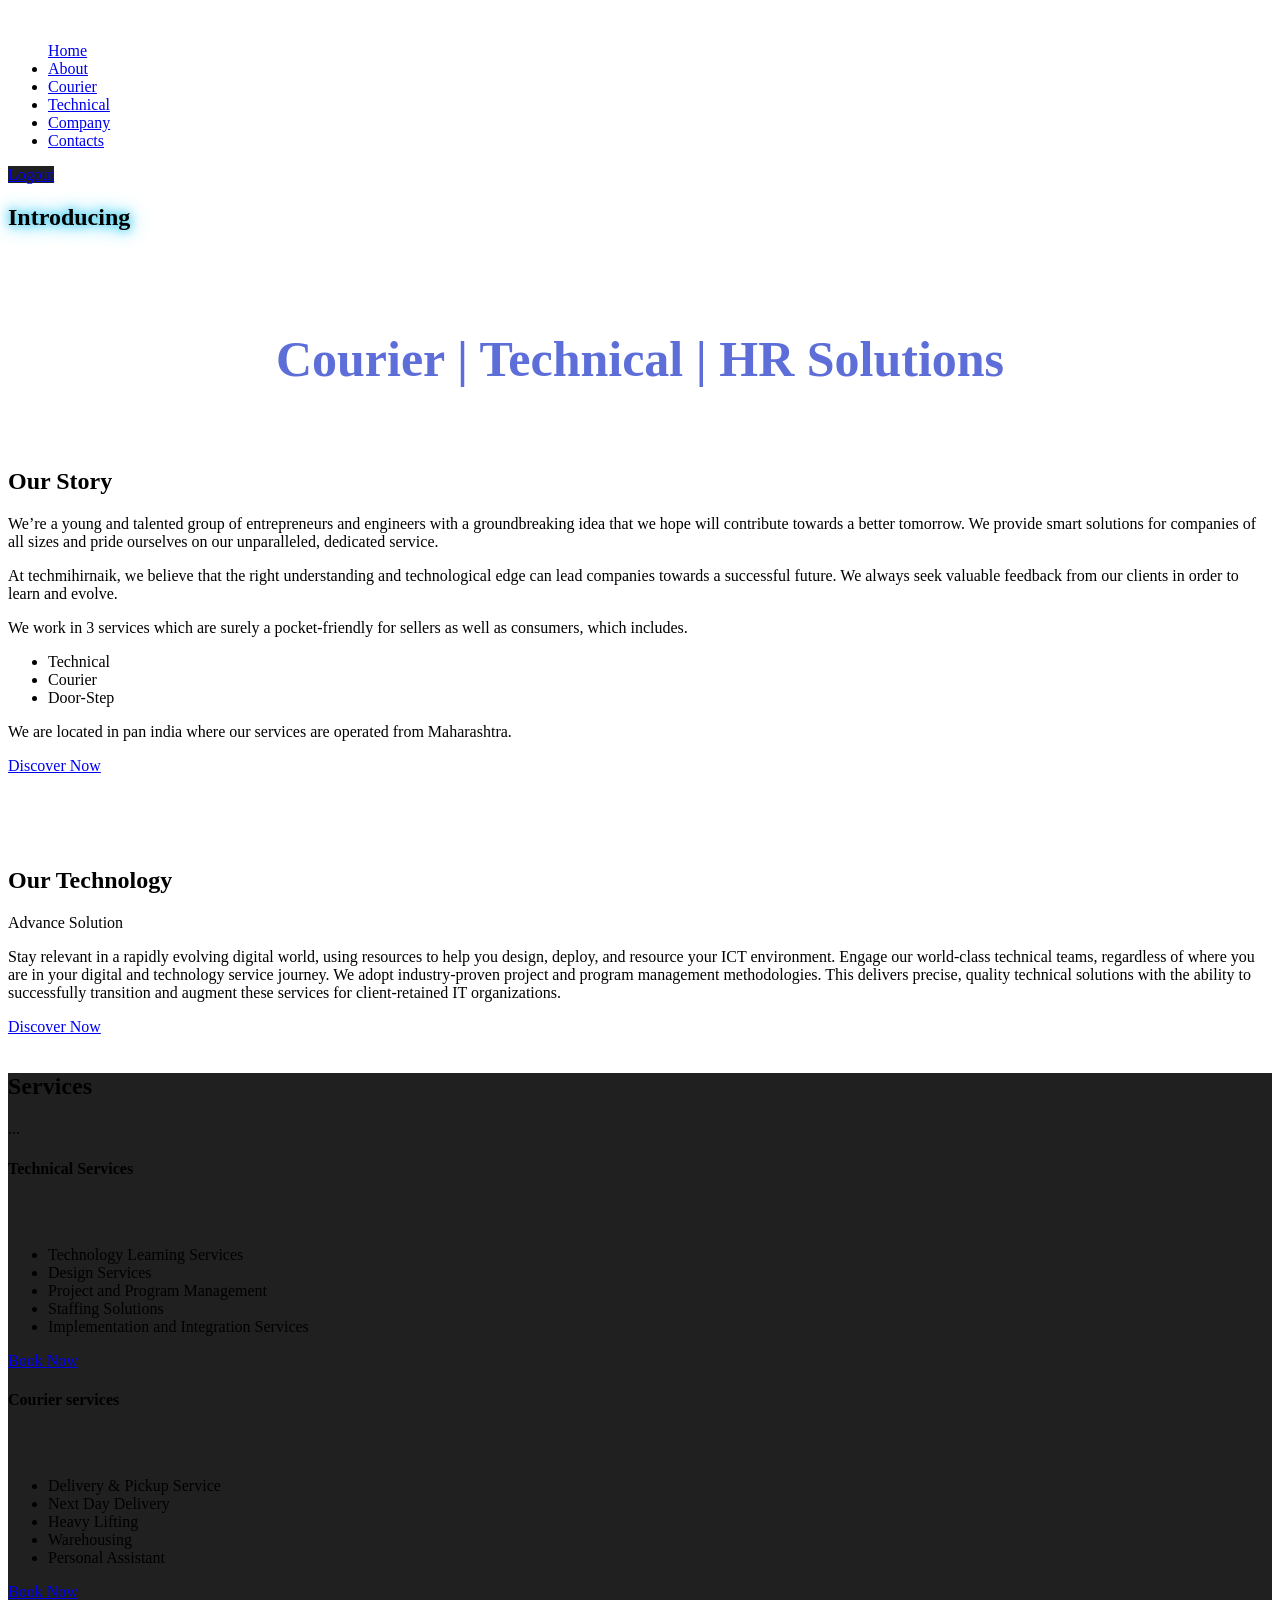
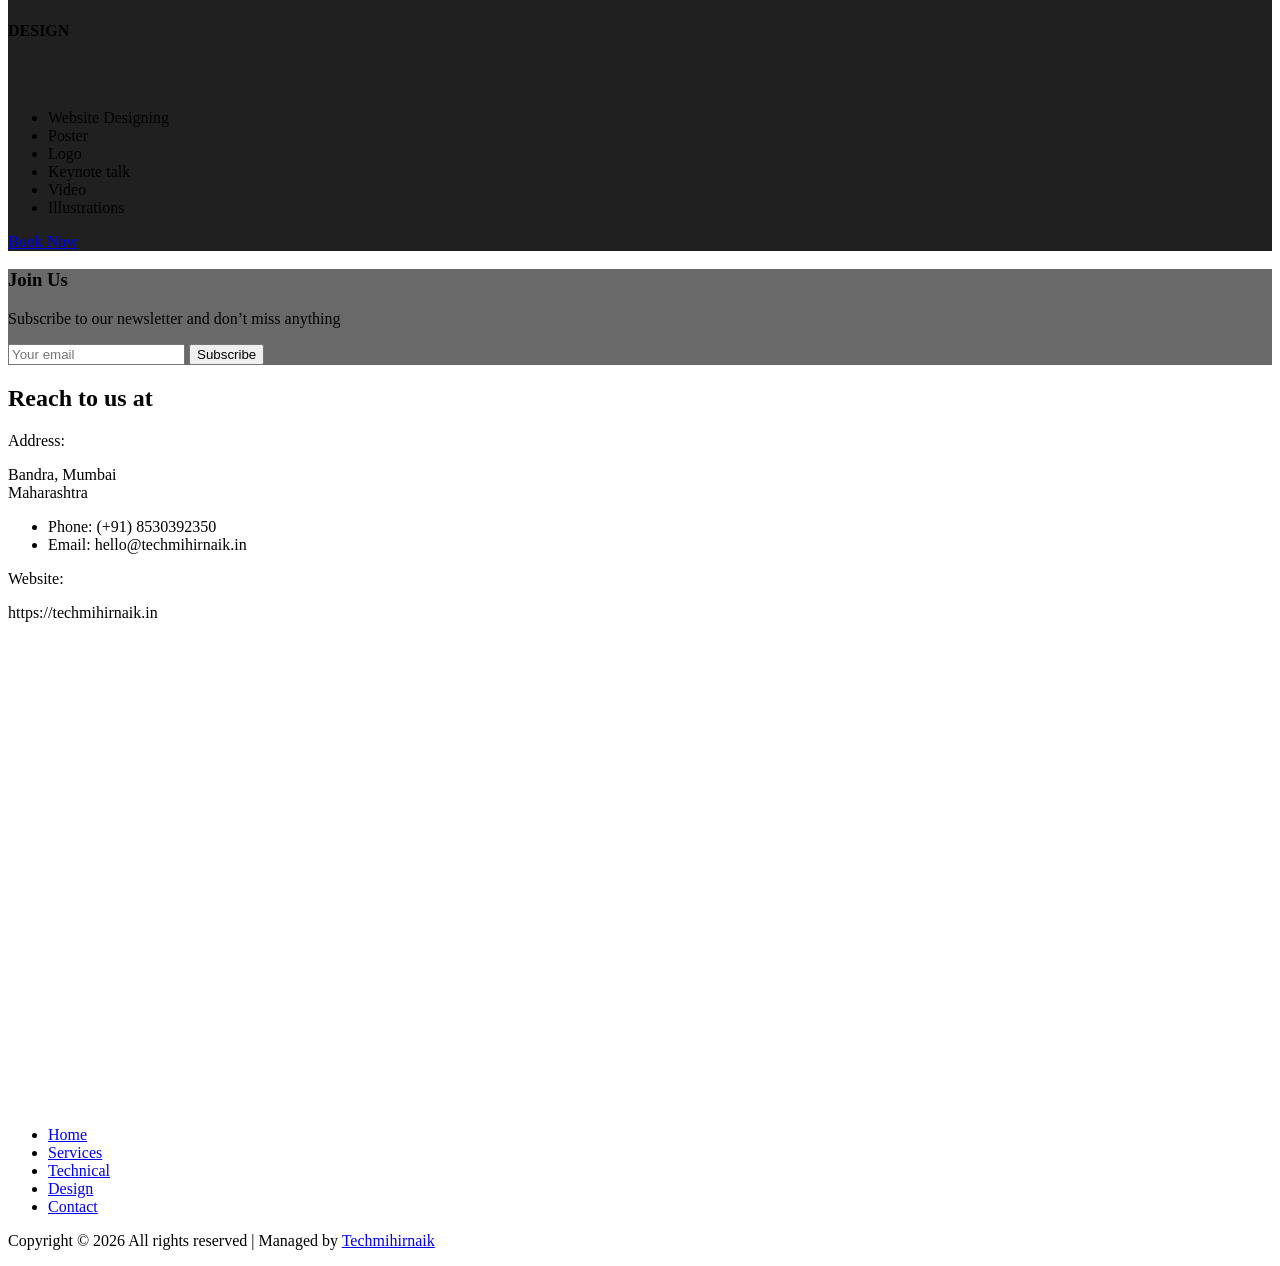
==== index.html @ 73623b66 "Add files via upload" ====
<!DOCTYPE html>
<html lang="zxx">

<head>
    <meta charset="UTF-8">
    <meta name="viewport" content="width=device-width, initial-scale=1.0">
    <meta http-equiv="X-UA-Compatible" content="ie=edge">
    <title>TechMihirNaik</title>

    <!-- Css Styles -->
    <link rel="stylesheet" href="css/bootstrap.min.css" type="text/css">
    <link rel="stylesheet" href="css/font-awesome.min.css" type="text/css">
    <link rel="stylesheet" href="css/elegant-icons.css" type="text/css">
    <link rel="stylesheet" href="css/owl.carousel.min.css" type="text/css">
    <link rel="stylesheet" href="css/magnific-popup.css" type="text/css">
    <link rel="stylesheet" href="css/slicknav.min.css" type="text/css">
    <link rel="stylesheet" href="css/style.css" type="text/css">
    <script src="https://unpkg.com/sweetalert/dist/sweetalert.min.js"></script>
</head>

<body>

    <header class="header-section">
        <div class="container">
            <div class="logo">
                <a href="./index.html">
                    <img src="img/10.jpeg" alt="">
                </a>
            </div>
            <div class="nav-menu">
                <nav class="mainmenu mobile-menu">
                    <ul>
                        <li class="active" style="color: #fff;"><a href="./index.html">Home</a></li>
                        <li><a href="about.html">About</a></li>
                        <li><a href="courier/courier.html">Courier</a></li>
                        <li><a href="tech.html">Technical</a></li>
                        <li><a href="company.html">Company</a></li>
                        <li><a href="contact.html">Contacts</a></li>
                    </ul>
                </nav>
                <a href="#" target="_blank" class="primary-btn top-btn" style="background: #202020;"><i class="fa fa-sign-in"></i> Logout</a>
            </div>
            <div id="mobile-menu-wrap"></div>
        </div>
    </header>

    <section class="hero-section">
        <div class="row">
            <div class="hero-text">
                <h2 style="text-shadow: 0px 0px 10px #0cbfe9, 0px 0px 20px #0cbfe9;">Introducing&nbsp;&nbsp;&nbsp;&nbsp;&nbsp;&nbsp;<br>
                    <span class="typed-text" style="font-size: 50px;"></span><span class="cursor">&nbsp;</span></h2>
            </div>
            <div class="wave">
                <span></span>
                <span></span>
                <span></span>
            </div>
        </div>
    </section>



    <section class="home-about-section spad">
        <div class="container">
            <h2 style="text-align: center; font-weight:600; font-size:50px; color:#5d6ed8;">Courier | Technical | HR Solutions</h2>
            <div class="row">
                <div class="col-lg-6">
                    <div class="ha-pic">
                        <img src="img/assets/tech.logoo.png" alt="">
                    </div>
                </div>
                <div class="col-lg-6">
                    <div class="ha-text">
                        <h2>Our Story</h2>
                        <p>We’re a young and talented group of entrepreneurs and engineers with a groundbreaking idea that we hope will contribute towards a better tomorrow. We provide smart solutions for companies of all sizes and pride ourselves on our
                            unparalleled, dedicated service.</p>
                        <p>At techmihirnaik, we believe that the right understanding and technological edge can lead companies towards a successful future. We always seek valuable feedback from our clients in order to learn and evolve.</p>
                        <p>We work in 3 services which are surely a pocket-friendly for sellers as well as consumers, which includes.</p>
                        <ul>
                            <li><span class="icon_check"></span>Technical</li>
                            <li><span class="icon_check"></span>Courier</li>
                            <li><span class="icon_check"></span> Door-Step</li>
                        </ul>
                        <p>We are located in pan india where our services are operated from Maharashtra.</p>
                        <a href="#" class="primary-btn top-btn">Discover Now</a>
                    </div>
                </div>
            </div>
            <br><br><br><br>
            <div class="row">
                <div class="col-lg-6">
                    <div class="ha-text">
                        <h2>Our Technology</h2>
                        <p>Advance Solution</p>
                        <p>Stay relevant in a rapidly evolving digital world, using resources to help you design, deploy, and resource your ICT environment. Engage our world-class technical teams, regardless of where you are in your digital and technology
                            service journey. We adopt industry-proven project and program management methodologies. This delivers precise, quality technical solutions with the ability to successfully transition and augment these services for client-retained
                            IT organizations.</p>

                        <a href="#" class="primary-btn top-btn">Discover Now</a>
                    </div>
                </div>
                <div class="col-lg-6">
                    <div class="ha-pic">
                        <img src="https://static.wixstatic.com/media/9db3bf855b144c6083ab48c9688c73d9.jpg/v1/fill/w_950,h_725,al_c,q_85,usm_0.66_1.00_0.01/9db3bf855b144c6083ab48c9688c73d9.webp" alt="">
                    </div>
                </div>
            </div>
        </div>
    </section>


    <!-- Pricing Section Begin -->
    <section class="pricing-section set-bg spad" style="background: #202020;">
        <div class="container">
            <div class="row">
                <div class="col-lg-12">
                    <div class="section-title">
                        <h2>Services</h2>
                        <p>...</p>
                    </div>
                </div>
            </div>
            <div class="row">
                <div class="col-lg-4">
                    <div class="price-item">
                        <h4>Technical Services</h4>
                        <div class="pi-price">
                            <h2><span></span>&nbsp;&nbsp;&nbsp;</h2>
                        </div>
                        <ul>
                            <li>Technology Learning Services</li>
                            <li>Design Services</li>
                            <li>Project and Program Management</li>
                            <li>Staffing Solutions</li>
                            <li>Implementation and Integration Services </li>
                        </ul>
                        <a href="#" class="price-btn">Book Now</a>
                    </div>
                </div>
                <div class="col-lg-4">
                    <div class="price-item top-rated">
                        <div class="tr-tag">
                            <i class="fa fa-star"></i>
                        </div>
                        <h4>Courier services</h4>
                        <div class="pi-price">
                            <h2><span></span>&nbsp;&nbsp;&nbsp;</h2>
                        </div>
                        <ul>
                            <li>Delivery & Pickup Service</li>
                            <li>Next Day Delivery</li>
                            <li>Heavy Lifting</li>
                            <li>Warehousing</li>
                            <li>Personal Assistant</li>
                        </ul>
                        <a href="#" class="price-btn">Book Now</a>
                    </div>
                </div>
                <div class="col-lg-4">
                    <div class="price-item">
                        <h4>DESIGN</h4>
                        <div class="pi-price">
                            <h2><span></span>&nbsp;&nbsp;&nbsp;</h2>
                        </div>
                        <ul>
                            <li>Website Designing</li>
                            <li>Poster</li>
                            <li>Logo</li>
                            <li>Keynote talk</li>
                            <li>Video</li>
                            <li>Illustrations</li>
                        </ul>
                        <a href="#" class="price-btn">Book Now</a>
                    </div>
                </div>
            </div>
        </div>
    </section>
    <!-- Pricing Section End -->


    <section class="newslatter-section">
        <div class="container">
            <div class="newslatter-inner" style="background: rgb(105, 105, 105);">
                <div class="ni-text">
                    <h3>Join Us</h3>
                    <p>Subscribe to our newsletter and don’t miss anything</p>
                </div>
                <form class="ni-form">
                    <input type="text" placeholder="Your email">
                    <button type="submit" class="newsletter-alert">Subscribe</button>
                </form>
            </div>
        </div>
    </section>
    <!-- Newslatter Section End -->
    <!-- Contact Section Begin -->
    <section class="contact-section spad">
        <div class="container">
            <div class="row">
                <div class="col-lg-6">
                    <div class="section-title">
                        <h2>Reach to us at</h2>
                    </div>
                    <div class="cs-text">
                        <div class="ct-address">
                            <span>Address:</span>
                            <p>Bandra, Mumbai<br />Maharashtra</p>
                        </div>
                        <ul>
                            <li>
                                <span>Phone:</span> (+91) 8530392350
                            </li>
                            <li>
                                <span>Email:</span> hello@techmihirnaik.in
                            </li>
                        </ul>
                        <div class="ct-links">
                            <span>Website:</span>
                            <p>https://techmihirnaik.in</p>
                        </div>
                    </div>
                </div>
                <div class="col-lg-6">
                    <div class="cs-map">
                        <iframe src="https://www.google.com/maps/embed?pb=!1m18!1m12!1m3!1d30169.684394587952!2d72.81214467663307!3d19.05447822440323!2m3!1f0!2f0!3f0!3m2!1i1024!2i768!4f13.1!3m3!1m2!1s0x3be7c8e123f8d27b%3A0x437996b49a236a78!2sBandra%20West%2C%20Mumbai%2C%20Maharashtra!5e0!3m2!1sen!2sin!4v1625734349541!5m2!1sen!2sin" width="600" height="450" style="border:0;" allowfullscreen="" loading="lazy"></iframe>
                    </div>
                </div>
            </div>
        </div>
    </section>
    <!-- Contact Section End -->

    <!-- Footer Section Begin -->
    <footer class="footer-section">
        <div class="container">
            <div class="row">
                <div class="col-lg-12">
                    <div class="footer-text">
                        <div class="ft-logo">
                            <a href="#" class="footer-logo"><img src="img/imgnoBg.png" alt=""></a>
                        </div>
                        <ul>
                            <li><a href="#">Home</a></li>
                            <li><a href="#">Services</a></li>
                            <li><a href="#">Technical</a></li>
                            <li><a href="#">Design</a></li>
                            <li><a href="#">Contact</a></li>
                        </ul>
                        <div class="copyright-text">
                            <p>
                                Copyright &copy;
                                <script>
                                    document.write(new Date().getFullYear());
                                </script> All rights reserved | Managed by</i> <a href="hello@techmihirnaik.in" target="_blank">Techmihirnaik</a>
                            </p>
                        </div>
                        <div class="ft-social">
                            <a href="#"><i class="fa fa-facebook"></i></a>
                            <a href="#"><i class="fa fa-twitter"></i></a>
                            <a href="#"><i class="fa fa-linkedin"></i></a>
                            <a href="#"><i class="fa fa-instagram"></i></a>
                            <a href="#"><i class="fa fa-youtube-play"></i></a>
                        </div>
                    </div>
                </div>
            </div>
        </div>
    </footer>
    <!-- Footer Section End -->

    <!-- Js Plugins -->
    <script src="js/jquery-3.3.1.min.js"></script>
    <script src="js/bootstrap.min.js"></script>
    <script src="js/jquery.magnific-popup.min.js"></script>
    <script src="js/jquery.countdown.min.js"></script>
    <script src="js/jquery.slicknav.js"></script>
    <script src="js/owl.carousel.min.js"></script>
    <script src="js/main.js"></script>

    <script>
        document.querySelector('.sweet-alert-test').addEventListener('click', success);

        function success() {
            swal(" XOXO ", "< Login Successful />", "success");
        }
    </script>
    <script>
        document.querySelector('.newsletter-alert').addEventListener('click', success);

        function success() {
            swal(" Sorry ! ", "< Something went wrong />", "error");
        }
    </script>

    <script>
        const typedTextSpan = document.querySelector(".typed-text");
        const cursorSpan = document.querySelector(".cursor");

        const textArray = ["TechMihirNaik", "Postica", "Eikarica", "Hrica HR"];
        const typingDelay = 200;
        const erasingDelay = 100;
        const newTextDelay = 2000; // Delay between current and next text
        let textArrayIndex = 0;
        let charIndex = 0;

        function type() {
            if (charIndex < textArray[textArrayIndex].length) {
                if (!cursorSpan.classList.contains("typing")) cursorSpan.classList.add("typing");
                typedTextSpan.textContent += textArray[textArrayIndex].charAt(charIndex);
                charIndex++;
                setTimeout(type, typingDelay);
            } else {
                cursorSpan.classList.remove("typing");
                setTimeout(erase, newTextDelay);
            }
        }

        function erase() {
            if (charIndex > 0) {
                if (!cursorSpan.classList.contains("typing")) cursorSpan.classList.add("typing");
                typedTextSpan.textContent = textArray[textArrayIndex].substring(0, charIndex - 1);
                charIndex--;
                setTimeout(erase, erasingDelay);
            } else {
                cursorSpan.classList.remove("typing");
                textArrayIndex++;
                if (textArrayIndex >= textArray.length) textArrayIndex = 0;
                setTimeout(type, typingDelay + 1100);
            }
        }

        document.addEventListener("DOMContentLoaded", function() { // On DOM Load initiate the effect
            if (textArray.length) setTimeout(type, newTextDelay + 250);
        });
    </script>
</body>

</html>
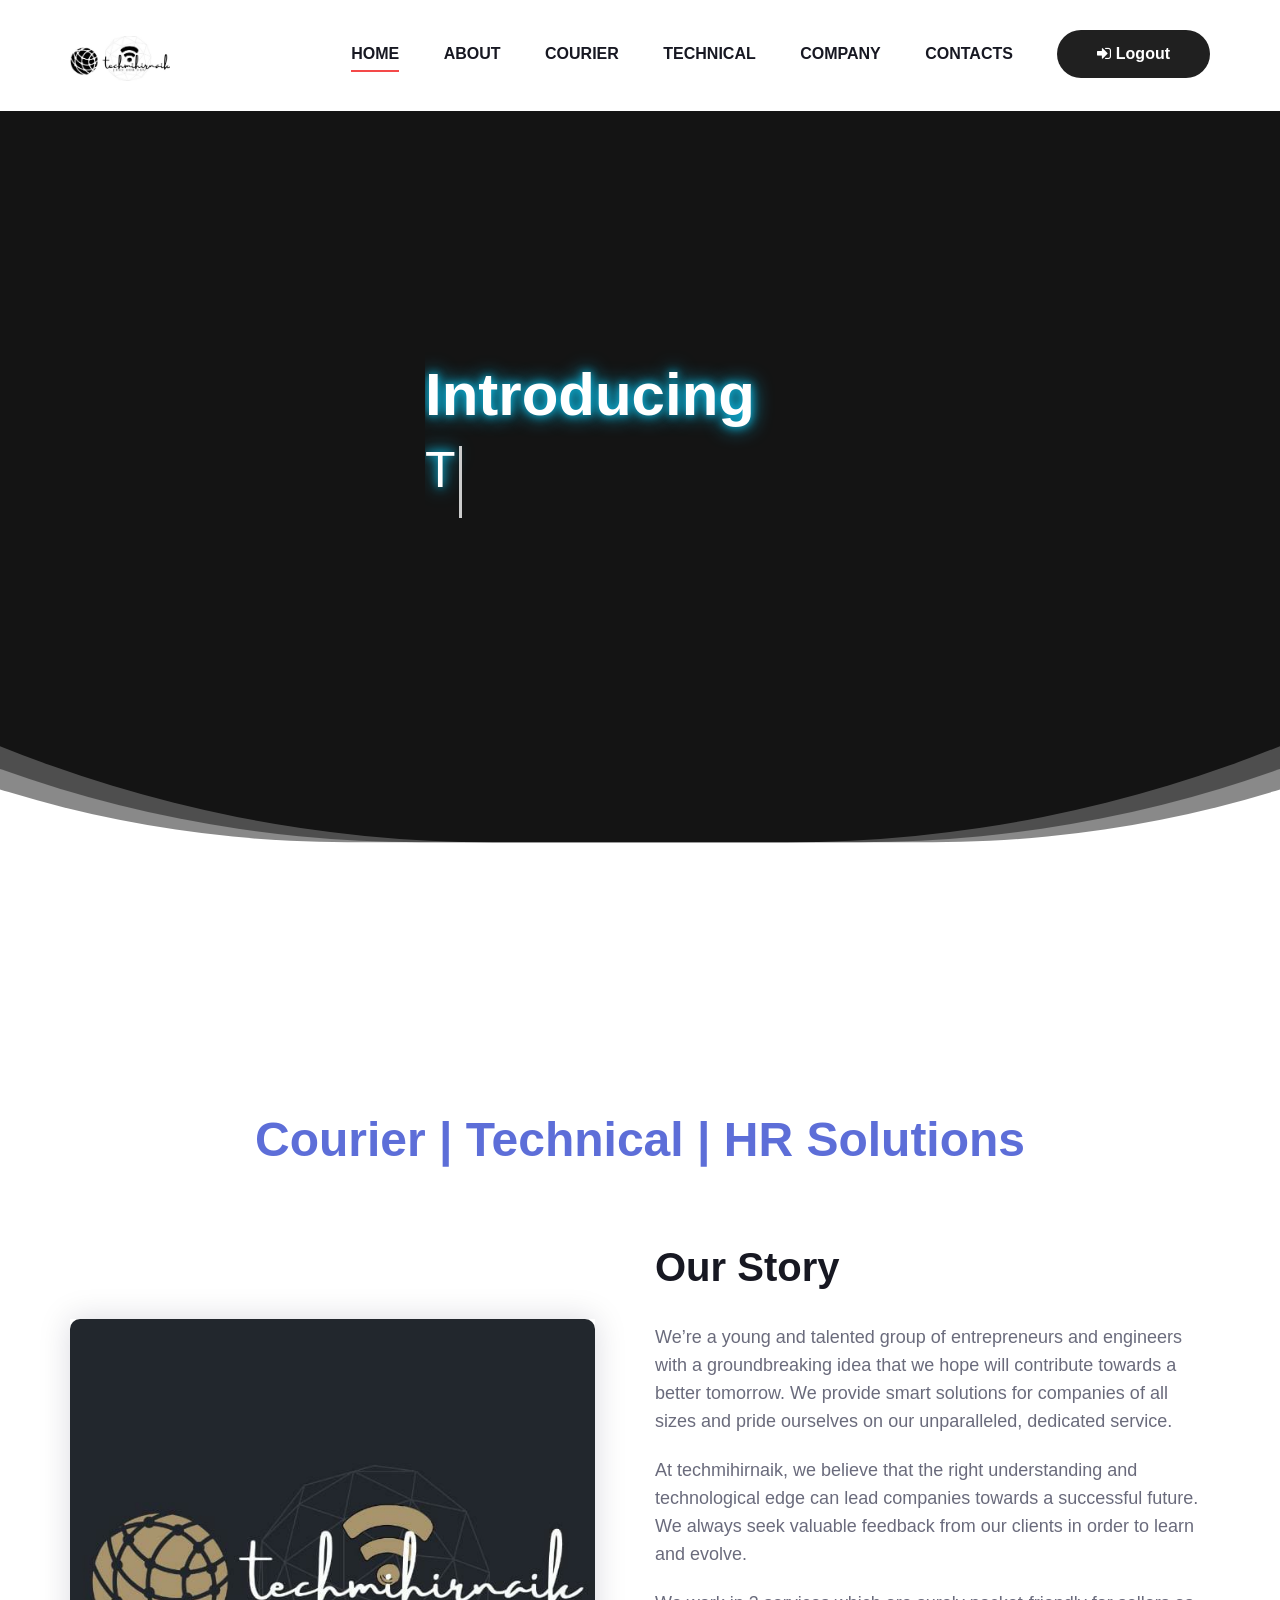
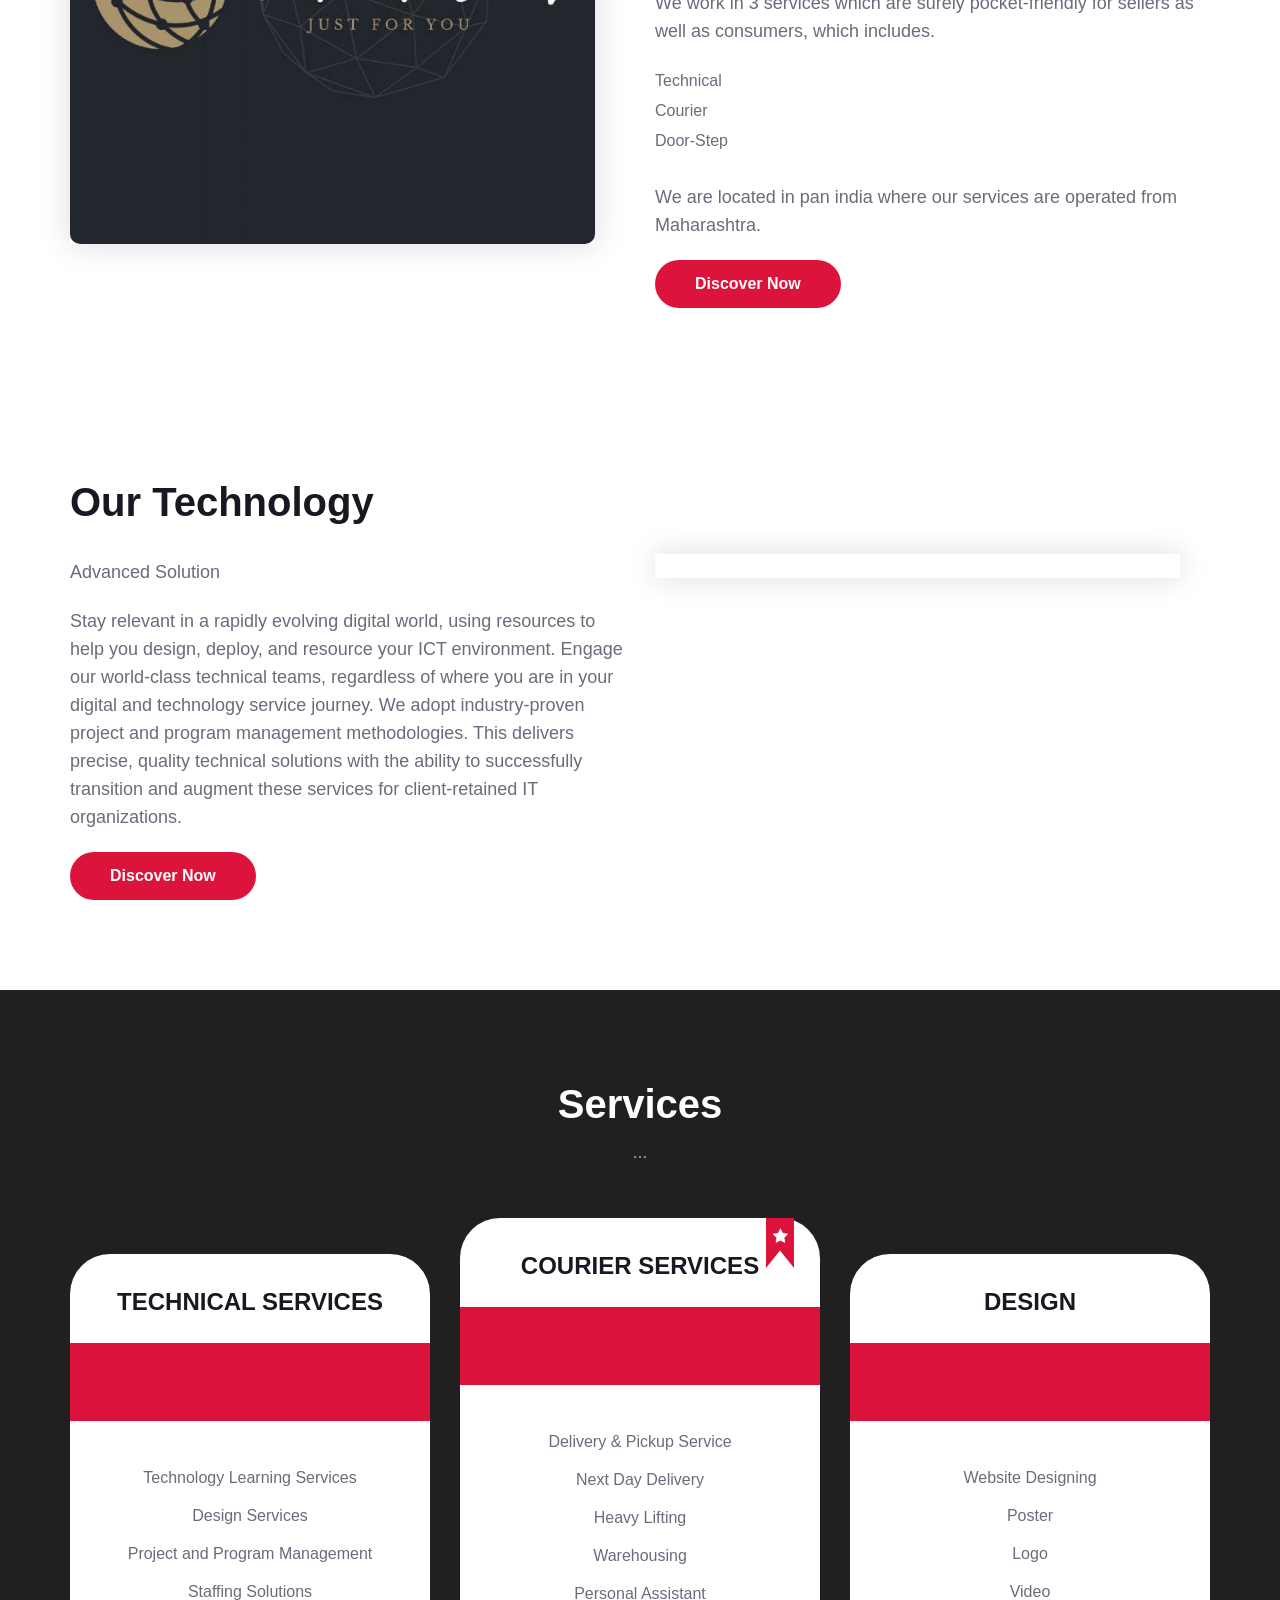
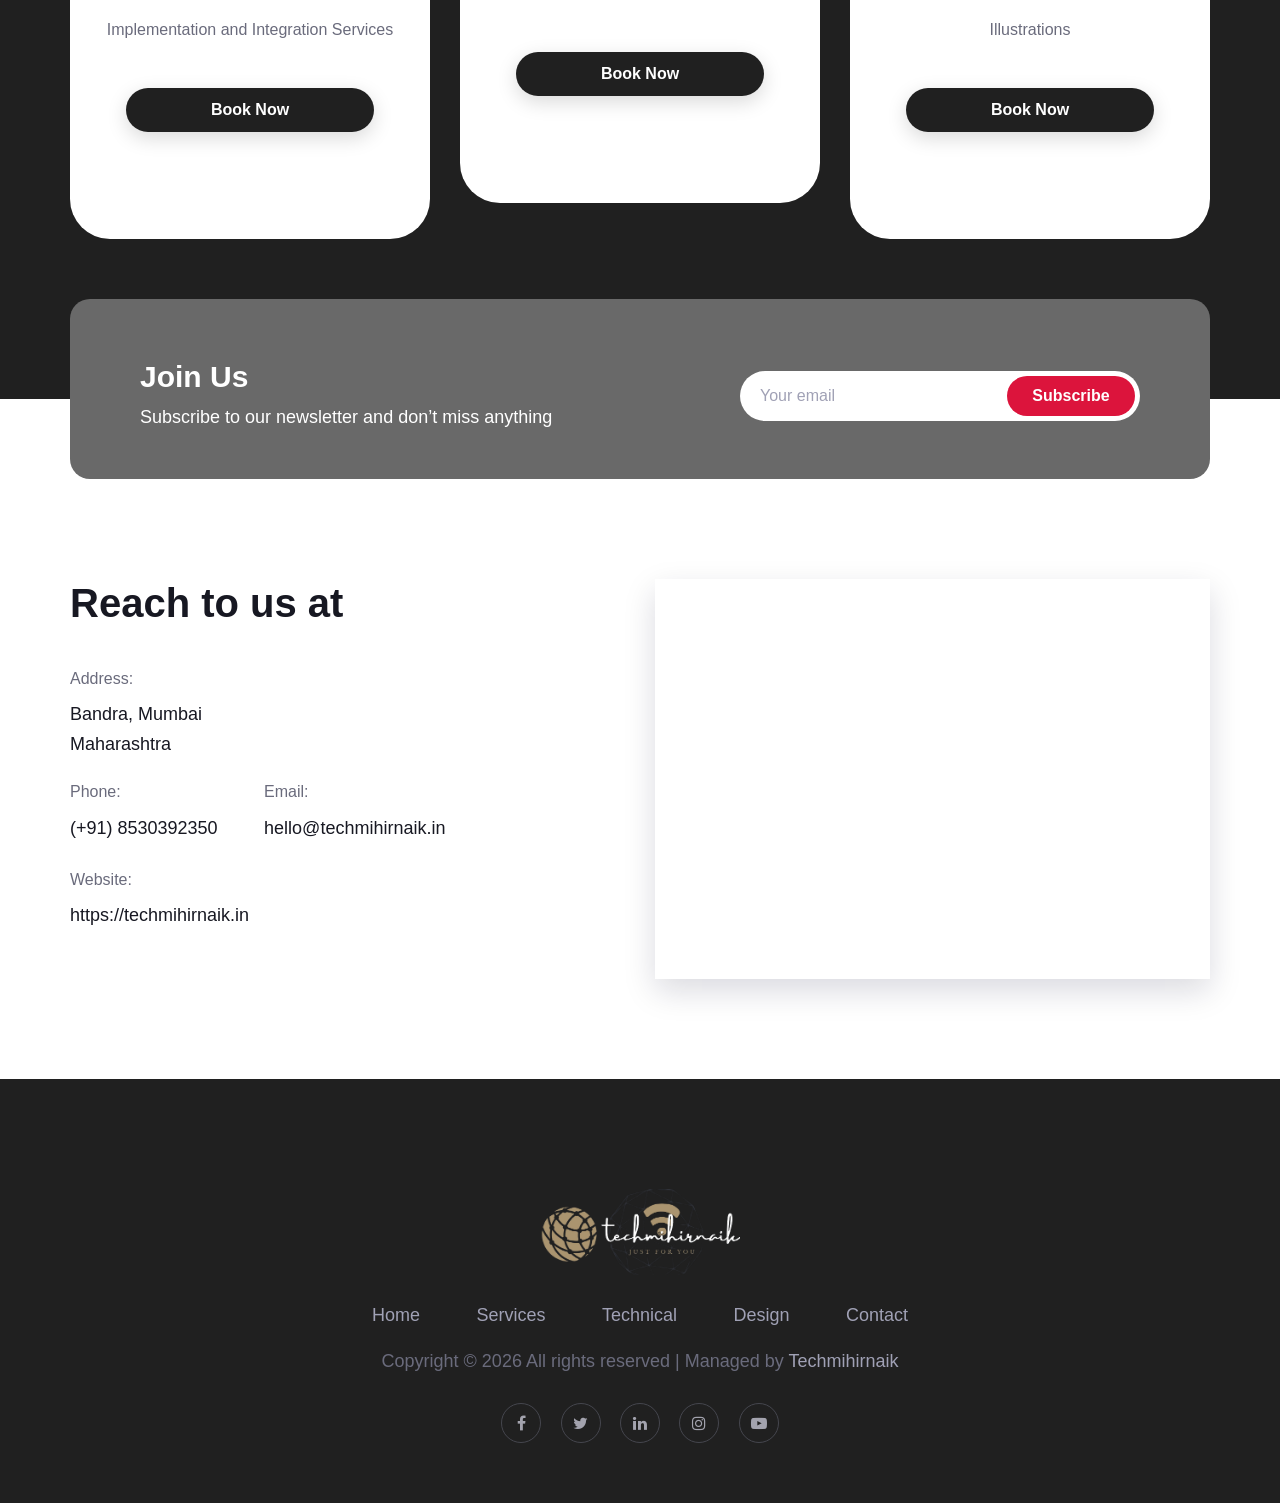
==== commit efa54683: "push" ====
--- a/index.html
+++ b/index.html
@@ -62,7 +62,7 @@
 
     <section class="home-about-section spad">
         <div class="container">
-            <h2 style="text-align: center; font-weight:600; font-size:50px; color:#5d6ed8;">Courier | Technical | HR Solutions</h2>
+            <h2 class="res" style="text-align: center; font-weight:600; color:#5d6ed8;">Courier | Technical | HR Solutions</h2>
             <div class="row">
                 <div class="col-lg-6">
                     <div class="ha-pic">
@@ -75,7 +75,7 @@
                         <p>We’re a young and talented group of entrepreneurs and engineers with a groundbreaking idea that we hope will contribute towards a better tomorrow. We provide smart solutions for companies of all sizes and pride ourselves on our
                             unparalleled, dedicated service.</p>
                         <p>At techmihirnaik, we believe that the right understanding and technological edge can lead companies towards a successful future. We always seek valuable feedback from our clients in order to learn and evolve.</p>
-                        <p>We work in 3 services which are surely a pocket-friendly for sellers as well as consumers, which includes.</p>
+                        <p>We work in 3 services which are surely pocket-friendly for sellers as well as consumers, which includes.</p>
                         <ul>
                             <li><span class="icon_check"></span>Technical</li>
                             <li><span class="icon_check"></span>Courier</li>
@@ -91,7 +91,7 @@
                 <div class="col-lg-6">
                     <div class="ha-text">
                         <h2>Our Technology</h2>
-                        <p>Advance Solution</p>
+                        <p>Advanced Solution</p>
                         <p>Stay relevant in a rapidly evolving digital world, using resources to help you design, deploy, and resource your ICT environment. Engage our world-class technical teams, regardless of where you are in your digital and technology
                             service journey. We adopt industry-proven project and program management methodologies. This delivers precise, quality technical solutions with the ability to successfully transition and augment these services for client-retained
                             IT organizations.</p>
@@ -166,7 +166,6 @@
                             <li>Website Designing</li>
                             <li>Poster</li>
                             <li>Logo</li>
-                            <li>Keynote talk</li>
                             <li>Video</li>
                             <li>Illustrations</li>
                         </ul>
--- a/css/style.css
+++ b/css/style.css
@@ -0,0 +1,1794 @@
+html,
+body {
+  height: 100%;
+  font-family: "Work Sans", sans-serif;
+  -webkit-font-smoothing: antialiased;
+}
+
+h1,
+h2,
+h3,
+h4,
+h5,
+h6 {
+  margin: 0;
+  color: #111111;
+  font-weight: 400;
+  font-family: "Work Sans", sans-serif;
+}
+
+h1 {
+  font-size: 70px;
+}
+
+h2 {
+  font-size: 36px;
+}
+
+h3 {
+  font-size: 30px;
+}
+
+h4 {
+  font-size: 24px;
+}
+
+h5 {
+  font-size: 18px;
+}
+
+h6 {
+  font-size: 16px;
+}
+
+p {
+  font-size: 18px;
+  font-family: "Work Sans", sans-serif;
+  color: #6a6b7c;
+  font-weight: 400;
+  line-height: 28px;
+  margin: 0 0 15px 0;
+}
+
+img {
+  max-width: 100%;
+}
+
+input:focus,
+select:focus,
+button:focus,
+textarea:focus {
+  outline: none;
+}
+
+a:hover,
+a:focus {
+  text-decoration: none;
+  outline: none;
+  color: #fff;
+}
+
+ul,
+ol {
+  padding: 0;
+  margin: 0;
+}
+
+.typed-text {
+  font-weight: normal;
+  color: #dd7732;
+}
+.res {
+  font-size: 3rem;
+}
+
+.cursor {
+  display: inline-block;
+  background-color: #ccc;
+  margin-left: 0.1rem;
+  width: 3px;
+  animation: blink 1s infinite;
+}
+
+.cursor.typing {
+  animation: none;
+}
+
+@keyframes blink {
+  0% {
+    background-color: #ccc;
+  }
+  49% {
+    background-color: #ccc;
+  }
+  50% {
+    background-color: transparent;
+  }
+  99% {
+    background-color: transparent;
+  }
+  100% {
+    background-color: #ccc;
+  }
+}
+
+.section-title {
+  text-align: center;
+  margin-bottom: 52px;
+}
+
+.section-title h2 {
+  font-size: 40px;
+  font-weight: 700;
+  color: #171822;
+  margin-bottom: 10px;
+}
+
+.section-title p {
+  font-size: 18px;
+  color: #6a6b7c;
+  margin-bottom: 0;
+}
+
+.set-bg {
+  background-repeat: no-repeat;
+  background-size: cover;
+  background-position: top center;
+}
+
+.spad {
+  padding-top: 100px;
+  padding-bottom: 100px;
+}
+
+.spad-2 {
+  padding-top: 50px;
+  padding-bottom: 70px;
+}
+
+.text-white h1,
+.text-white h2,
+.text-white h3,
+.text-white h4,
+.text-white h5,
+.text-white h6,
+.text-white p,
+.text-white span,
+.text-white li,
+.text-white a {
+  color: #fff;
+}
+
+.bg-gradient,
+.bd-text .bd-tag-share .s-share a:hover,
+.bh-text .play-btn,
+.schedule-table-tab .nav-tabs .nav-item .nav-link.active,
+.newslatter-inner .ni-form button,
+.latest-item .li-tag,
+.price-item .price-btn:hover,
+.price-item .pi-price,
+.price-item .tr-tag,
+.schedule-tab .nav-tabs .nav-item .nav-link.active,
+.site-btn {
+  background: crimson;
+}
+
+/* buttons */
+
+.primary-btn {
+  display: inline-block;
+  font-size: 16px;
+  font-weight: 600;
+  padding: 12px 40px;
+  color: #ffffff;
+  text-align: center;
+  border-radius: 50px;
+  background-image: -webkit-gradient(
+      linear,
+      left top,
+      right top,
+      from(#ee8425),
+      to(#f9488b)
+    ),
+    -webkit-gradient(linear, left top, right top, from(#ee8425), to(#f9488b));
+  /* background-image: -o-linear-gradient(left, #ee8425 0%, #f9488b 100%), -o-linear-gradient(left, #ee8425 0%, #f9488b 100%);
+    background-image: linear-gradient(to right, #ee8425 0%, #f9488b 100%), linear-gradient(to right, #ee8425 0%, #f9488b 100%); */
+  background: crimson;
+}
+
+.site-btn {
+  font-size: 16px;
+  color: #ffffff;
+  font-weight: 600;
+  border: none;
+  padding: 10px 40px 12px;
+  border-radius: 50px;
+}
+
+.header-section {
+  display: -webkit-box;
+  display: -ms-flexbox;
+  display: flex;
+  /* background: crimson; */
+}
+
+.header-section.header-normal {
+  border-bottom: 1px solid #e5e5e5;
+}
+
+.logo {
+  float: left;
+  padding-top: 36px;
+  padding-bottom: 30px;
+}
+
+.logo img {
+  overflow: hidden;
+  width: 100px;
+}
+
+.logo a {
+  display: inline-block;
+}
+
+.nav-menu {
+  float: right;
+}
+
+.nav-menu .mainmenu {
+  display: inline-block;
+}
+
+.nav-menu .mainmenu ul li {
+  display: inline-block;
+  list-style: none;
+  margin-right: 40px;
+  position: relative;
+}
+
+.nav-menu .mainmenu ul li .dropdown {
+  position: absolute;
+  width: 180px;
+  background: #ffffff;
+  z-index: 99;
+  left: 0;
+  top: 130px;
+  opacity: 0;
+  visibility: hidden;
+  -webkit-box-shadow: 4px 13px 30px rgba(0, 0, 0, 0.15);
+  box-shadow: 4px 13px 30px rgba(0, 0, 0, 0.15);
+  -webkit-transition: all 0.3s;
+  -o-transition: all 0.3s;
+  transition: all 0.3s;
+}
+
+.nav-menu .mainmenu ul li .dropdown li {
+  display: block;
+  margin-right: 0;
+}
+
+.nav-menu .mainmenu ul li .dropdown li a {
+  padding: 8px 10px;
+  display: block;
+  -webkit-transition: all 0.3s;
+  -o-transition: all 0.3s;
+  transition: all 0.3s;
+  text-transform: capitalize;
+}
+
+.nav-menu .mainmenu ul li .dropdown li a:hover {
+  color: #f44949;
+}
+
+.nav-menu .mainmenu ul li .dropdown li a:after {
+  display: none;
+}
+
+.nav-menu .mainmenu ul li.active a:after {
+  opacity: 1;
+}
+
+.nav-menu .mainmenu ul li:hover > a:after {
+  opacity: 1;
+}
+
+.nav-menu .mainmenu ul li:hover .dropdown {
+  opacity: 1;
+  visibility: visible;
+  top: 100px;
+}
+
+.nav-menu .mainmenu ul li a {
+  font-size: 16px;
+  color: #171822;
+  text-transform: uppercase;
+  font-weight: 600;
+  padding: 42px 0;
+  position: relative;
+  display: inline-block;
+}
+
+.nav-menu .mainmenu ul li a:after {
+  position: absolute;
+  left: 0;
+  bottom: 36px;
+  height: 2px;
+  width: 100%;
+  background: #f44949;
+  content: "";
+  opacity: 0;
+  -webkit-transition: all 0.3s;
+  -o-transition: all 0.3s;
+  transition: all 0.3s;
+}
+
+.nav-menu .primary-btn.top-btn {
+  margin: 27px 0;
+}
+
+.slicknav_menu {
+  display: none;
+}
+
+.hero-section {
+  position: relative;
+  width: 100%;
+  height: 100vh;
+  filter: inherit;
+  isolation: isolate;
+  display: flex;
+  overflow: hidden;
+  justify-content: center;
+  align-items: center;
+  z-index: 2;
+  background-color: #fff;
+}
+
+.hero-section .wave {
+  position: absolute;
+  left: 0;
+  width: 100%;
+  height: 100%;
+  margin-bottom: -100px;
+  /* background: linear-gradient(60deg, #8e44ad, #EE7752, #E73C7E, #23A6D5, #23D5AB, #27ae60, #ffc75f, #f9f871);
+    background-size: 600% 600%;
+    animation: change 15s ease-in-out infinite; */
+}
+
+.hero-section .wave span {
+  position: absolute;
+  width: 325vh;
+  height: 325vh;
+  top: 0;
+  left: 50%;
+  transform: translate(-50%, -75%);
+}
+
+.wave span:nth-child(1) {
+  animation: animatewave 5s linear infinite;
+  border-radius: 45%;
+  background: rgba(20, 20, 20, 1);
+}
+
+.hero-section .wave span:nth-child(2) {
+  animation: animatewave 10s linear infinite;
+  border-radius: 40%;
+  background: rgba(20, 20, 20, 0.5);
+}
+
+.hero-section .wave span:nth-child(3) {
+  animation: animatewave 15s linear infinite;
+  border-radius: 42.5%;
+  background: rgba(20, 20, 20, 0.5);
+}
+
+@keyframes animatewave {
+  0% {
+    transform: translate(-55%, -75%) rotate(0deg);
+  }
+  100% {
+    transform: translate(-55%, -75%) rotate(360deg);
+  }
+}
+
+@keyframes change {
+  0% {
+    background-position: 0 50%;
+  }
+  50% {
+    background-position: 100% 50%;
+  }
+  100% {
+    background-position: 0 50%;
+  }
+}
+
+.hero-text {
+  padding-top: 224px;
+  color: #fff;
+  position: relative;
+  overflow: hidden;
+  display: flex;
+  z-index: 2;
+  height: 100vh;
+}
+
+.hero-section .hero-text span {
+  font-size: 16px;
+  color: #fff;
+  text-transform: uppercase;
+  letter-spacing: 2px;
+}
+
+.hero-section .hero-text h2 {
+  font-size: 60px;
+  color: #ffffff;
+  line-height: 72px;
+  font-weight: 600;
+  margin-top: 24px;
+  margin-bottom: 35px;
+}
+
+.home-about-section {
+  padding-bottom: 90px;
+}
+
+.ha-pic {
+  -webkit-box-shadow: 0px 0px 30px rgba(11, 12, 48, 0.15);
+  box-shadow: 0px 0px 30px rgba(11, 12, 48, 0.15);
+  margin-right: 30px;
+  margin-top: 150px;
+}
+
+.ha-pic img {
+  min-width: 100%;
+  border-radius: 10px;
+  transition: 0.5s;
+}
+
+.ha-pic img:hover {
+  transform: scale(1.1);
+}
+
+.ha-text {
+  padding-top: 74px;
+}
+
+.ha-text h2 {
+  color: #171822;
+  font-size: 40px;
+  font-weight: 700;
+  margin-bottom: 32px;
+}
+
+.ha-text p {
+  margin-bottom: 21px;
+}
+
+.ha-text ul {
+  margin-bottom: 27px;
+}
+
+.ha-text ul li {
+  list-style: none;
+  font-size: 16px;
+  line-height: 30px;
+  color: #6a6b7c;
+}
+
+.ha-text ul li span {
+  color: #f44949;
+}
+
+.ha-text .ha-btn {
+  font-size: 16px;
+  color: #171822;
+  font-weight: 600;
+  position: relative;
+}
+
+.ha-text .ha-btn:before {
+  position: absolute;
+  left: 0;
+  bottom: -6px;
+  height: 2px;
+  width: 100%;
+  background: #f44949;
+  content: "";
+}
+
+/*
+jkhgjhghjugjkhkjk
+*/
+
+.Ucontainer {
+  position: relative;
+  display: flex;
+  justify-content: center;
+  align-items: center;
+  max-width: 100%;
+  flex-wrap: wrap;
+  z-index: 1;
+}
+
+.Ucontainer .Ucard {
+  position: relative;
+  width: 280px;
+  height: 360px;
+  margin: 30px;
+  box-shadow: 20px 20px 30px rgba(0, 0, 0, 0.5);
+  border-radius: 15px;
+  background: rgba(255, 255, 255, 0.1);
+  overflow: hidden;
+  display: flex;
+  justify-content: center;
+  align-items: center;
+  border-top: 1px solid rgba(255, 255, 255, 0.5);
+  border-left: 1px solid rgba(255, 255, 255, 0.5);
+  backdrop-filter: blur(5px);
+}
+
+.Ucontainer .Ucard .Ucontent {
+  padding: 20px;
+  text-align: center;
+  transform: translateY(100px);
+  opacity: 0;
+  transition: 0.3s;
+}
+
+.Ucontainer .Ucard:hover .Ucontent {
+  transform: translateY(0px);
+  opacity: 1;
+}
+
+.Ucontainer .Ucard .Ucontent h2 {
+  position: absolute;
+  top: -30px;
+  right: 30px;
+  font-size: 6em;
+  color: rgba(39, 39, 39, 0.596);
+  pointer-events: none;
+}
+
+.Ucontainer .Ucard .Ucontent h3 {
+  font-size: 1.8em;
+  color: #000;
+  z-index: 1;
+  margin-bottom: 10px;
+}
+
+.Ucontainer .Ucard .Ucontent p {
+  font-size: 1em;
+  color: #000;
+  font-weight: 300;
+}
+
+.Ucontainer .Ucard .Ucontent a {
+  position: relative;
+  display: inline-block;
+  padding: 8px 20px;
+  margin-top: 15px;
+  background: #000;
+  color: #fff;
+  border-radius: 20px;
+  text-decoration: none;
+  font-weight: 500;
+  box-shadow: 0 5px 15px rgba(255, 255, 255, 0.2);
+}
+
+.QR {
+  overflow: hidden;
+  width: 220px;
+}
+
+.hovercontent {
+  position: absolute;
+  text-align: center;
+  font-size: 2em;
+  color: rgba(37, 37, 37, 0.678);
+  pointer-events: none;
+}
+
+.pricing-section {
+  padding-top: 90px;
+  padding-bottom: 80px;
+  width: 100%;
+}
+
+.pricing-section .section-title {
+  margin-bottom: 88px;
+}
+
+.pricing-section .section-title h2 {
+  color: #ffffff;
+}
+
+.pricing-section .section-title p {
+  color: #a0a1b5;
+}
+
+.price-item {
+  background: #ffffff;
+  text-align: center;
+  padding-top: 34px;
+  padding-bottom: 18px;
+  position: relative;
+  border-radius: 2px;
+  margin-bottom: 40px;
+  height: 65vh;
+  border-radius: 40px;
+  margin-bottom: 80px;
+  transition: 0.5s;
+}
+
+.price-item:hover {
+  transform: scale(1.09);
+}
+
+.price-item.top-rated {
+  margin-top: -36px;
+}
+
+.price-item .tr-tag {
+  width: 28px;
+  height: 50px;
+  line-height: 38px;
+  -webkit-clip-path: polygon(100% 0%, 100% 100%, 50% 65%, 0% 100%, 0% 0%);
+  clip-path: polygon(100% 0%, 100% 100%, 50% 65%, 0% 100%, 0% 0%);
+  position: absolute;
+  right: 26px;
+  top: 0;
+}
+
+.price-item .tr-tag i {
+  color: #ffffff;
+}
+
+.price-item h4 {
+  color: #171822;
+  font-weight: 700;
+  text-transform: uppercase;
+  margin-bottom: 26px;
+}
+
+.price-item .pi-price {
+  padding-top: 16px;
+  padding-bottom: 14px;
+  margin-bottom: 38px;
+}
+
+.price-item .pi-price h2 {
+  font-size: 40px;
+  color: #ffffff;
+  font-family: "Poppins", sans-serif;
+  font-weight: 600;
+  display: inline-block;
+  position: relative;
+  padding-left: 20px;
+}
+
+.price-item .pi-price h2 span {
+  font-size: 30px;
+  position: absolute;
+  left: 0px;
+  top: 9px;
+}
+
+.price-item ul li {
+  list-style: none;
+  font-size: 16px;
+  color: #6a6b7c;
+  line-height: 38px;
+}
+
+.price-item .price-btn {
+  font-size: 16px;
+  color: #fff;
+  font-weight: 600;
+  display: inline-block;
+  background: #202020;
+  padding: 10px 85px;
+  border-radius: 50px;
+  -webkit-box-shadow: 0px 6px 20px rgba(0, 0, 0, 0.15);
+  box-shadow: 0px 6px 20px rgba(0, 0, 0, 0.15);
+  position: relative;
+  bottom: -39px;
+  -webkit-transition: all 0.3s;
+  -o-transition: all 0.3s;
+  transition: all 0.3s;
+}
+
+.price-item .price-btn:hover {
+  color: #ffffff;
+}
+
+.price-item .price-btn:hover span {
+  color: #ffffff;
+}
+
+.price-item .price-btn span {
+  color: #f44949;
+  position: relative;
+  top: 3px;
+  -webkit-transition: all 0.3s;
+  -o-transition: all 0.3s;
+  transition: all 0.3s;
+}
+
+.grid-container {
+  display: grid;
+  grid-template-columns: 20 10 10 20;
+  grid-column-gap: 10px;
+  grid-row-gap: 10px;
+  grid-template-columns: 1fr 1fr 1fr;
+  grid-gap: 2rem;
+  background-color: #dd99ff;
+  padding: 20px;
+}
+
+.section-title {
+  font-family: var(--Patua);
+  font-size: 6vmin;
+  color: blacksmoke;
+  text-align: center;
+}
+
+.grid-container > div {
+  background-color: rgba(106, 8, 131, 0.8);
+  text-align: center;
+  padding: 10px 10px;
+  font-size: 20px;
+}
+
+.purchase > h1 {
+  padding-top: 15vmin;
+  padding-bottom: 0.1em;
+  font-family: var(--Lobster);
+}
+
+.purchase > p {
+  color: var(--light-black);
+  font-size: 3vmin;
+  padding-bottom: 10vmin;
+}
+
+.purchase .cards .card {
+  width: 50rem;
+  height: 15rem;
+  margin: 5vmin 5vmin;
+  display: inline-block;
+}
+
+.cards div {
+  padding: 10;
+  margin: 10 auto 10 auto;
+}
+
+.cards .title {
+  background: rgba(99, 159, 194, 0.74);
+  padding: 1.4em 2.5em;
+  font-size: 2vmin;
+}
+
+.card .card-text {
+  padding: 2.5rem 3rem;
+  color: var(--light-black);
+}
+
+.card-body .pricing {
+  background: rgba(177, 31, 177, 0.89);
+  border-top-right-radius: 150px;
+  border-top-left-radius: 150px;
+}
+
+.card-body .pricing > h1 {
+  font-size: 10vmin;
+  padding: 1em 0.5em;
+}
+
+.newslatter-section.about-newslatter .newslatter-inner {
+  margin-top: 0;
+}
+
+.newslatter-inner {
+  padding: 60px 70px 48px;
+  overflow: hidden;
+  border-radius: 20px;
+  margin-top: -100px;
+}
+
+.newslatter-inner .ni-text {
+  float: left;
+}
+
+.newslatter-inner .ni-text h3 {
+  color: #ffffff;
+  font-weight: 700;
+  margin-bottom: 8px;
+}
+
+.newslatter-inner .ni-text p {
+  color: #ffffff;
+  margin-bottom: 0;
+}
+
+.newslatter-inner .ni-form {
+  width: 400px;
+  position: relative;
+  float: right;
+  margin-top: 12px;
+}
+
+.newslatter-inner .ni-form input {
+  width: 100%;
+  height: 50px;
+  font-size: 16px;
+  color: #a0a1b5;
+  padding-left: 20px;
+  background: #ffffff;
+  border-radius: 50px;
+  border: none;
+  padding-right: 140px;
+}
+
+.newslatter-inner .ni-form input::-webkit-input-placeholder {
+  color: #a0a1b5;
+}
+
+.newslatter-inner .ni-form input::-moz-placeholder {
+  color: #a0a1b5;
+}
+
+.newslatter-inner .ni-form input:-ms-input-placeholder {
+  color: #a0a1b5;
+}
+
+.newslatter-inner .ni-form input::-ms-input-placeholder {
+  color: #a0a1b5;
+}
+
+.newslatter-inner .ni-form input::placeholder {
+  color: #a0a1b5;
+}
+
+.newslatter-inner .ni-form button {
+  width: 128px;
+  height: 40px;
+  text-align: center;
+  border: none;
+  color: #ffffff;
+  font-size: 16px;
+  font-weight: 600;
+  border-radius: 50px;
+  position: absolute;
+  right: 5px;
+  top: 5px;
+}
+
+.contact-section .section-title {
+  text-align: left;
+  margin-bottom: 40px;
+}
+
+.cs-text .ct-address span {
+  font-size: 16px;
+  color: #6a6b7c;
+}
+
+.cs-text .ct-address p {
+  font-size: 18px;
+  color: #171822;
+  line-height: 30px;
+  margin-top: 8px;
+}
+
+.cs-text ul {
+  margin-bottom: 22px;
+}
+
+.cs-text ul li {
+  font-size: 18px;
+  color: #171822;
+  line-height: 36px;
+  list-style-type: none;
+  display: inline-block;
+  margin-right: 42px;
+}
+
+.cs-text ul li:last-child {
+  margin-right: 0;
+}
+
+.cs-text ul li span {
+  font-size: 16px;
+  color: #6a6b7c;
+  display: block;
+}
+
+.cs-text .ct-links span {
+  font-size: 16px;
+  color: #6a6b7c;
+}
+
+.cs-text .ct-links p {
+  font-size: 18px;
+  color: #171822;
+  line-height: 30px;
+  margin-top: 8px;
+}
+
+.cs-map {
+  height: 400px;
+  -webkit-box-shadow: 0px 12px 30px rgba(11, 12, 48, 0.15);
+  box-shadow: 0px 12px 30px rgba(11, 12, 48, 0.15);
+}
+
+.cs-map iframe {
+  width: 100%;
+}
+
+.footer-section {
+  /* background: #171822; */
+  background: #202020;
+  padding-top: 50px;
+  padding-bottom: 60px;
+}
+
+.footer-logo {
+  overflow: hidden;
+  width: 200px;
+}
+
+.partner-logo {
+  padding-bottom: 50px;
+  border-bottom: 1px solid #2f3039;
+}
+
+.partner-logo .pl-table {
+  display: inline-block;
+  display: table;
+}
+
+.partner-logo .pl-table .pl-tablecell {
+  display: table-cell;
+  vertical-align: middle;
+  height: 41px;
+}
+
+.footer-text {
+  text-align: center;
+  padding-top: 60px;
+}
+
+.footer-text .ft-logo {
+  margin-bottom: 20px;
+}
+
+.footer-text .ft-logo a {
+  display: inline-block;
+}
+
+.footer-text ul {
+  margin-bottom: 18px;
+}
+
+.footer-text ul li {
+  list-style: none;
+  display: inline-block;
+  margin-right: 52px;
+}
+
+.footer-text ul li:last-child {
+  margin-right: 0;
+}
+
+.footer-text ul li a {
+  font-size: 18px;
+  color: #a0a1b5;
+  display: inline-block;
+  -webkit-transition: all 0.3s;
+  -o-transition: all 0.3s;
+  transition: all 0.3s;
+}
+
+.footer-text ul li a:hover {
+  color: #f44949;
+}
+
+.footer-text .copyright-text {
+  font-size: 14px;
+  color: #a0a1b5;
+  margin-bottom: 28px;
+}
+
+.footer-text .copyright-text i {
+  color: #f44949;
+}
+
+.footer-text .copyright-text a {
+  color: #a0a1b5;
+}
+
+.footer-text .copyright-text a:hover {
+  color: #f44949;
+}
+
+.footer-text .ft-social a {
+  display: inline-block;
+  width: 40px;
+  height: 40px;
+  text-align: center;
+  line-height: 40px;
+  font-size: 16px;
+  color: #a3a3ae;
+  border: 1px solid #45464e;
+  border-radius: 50%;
+  margin-right: 15px;
+}
+
+.footer-text .ft-social a:hover {
+  background: #f44949;
+  color: #fff;
+}
+
+.footer-text .ft-social a:last-child {
+  margin-right: 0;
+}
+
+/*---------------------
+  About Section
+-----------------------*/
+
+.about-section {
+  padding-top: 0;
+  padding-bottom: 90px;
+}
+
+.about-section .section-title {
+  text-align: left;
+}
+
+.about-section .section-title h2 {
+  margin-bottom: 20px;
+}
+
+.about-section .section-title p {
+  font-size: 18px;
+}
+
+.about-section .section-title p.f-para {
+  margin-bottom: 20px;
+}
+
+.about-pic {
+  -webkit-box-shadow: 0px 0px 30px rgba(11, 12, 48, 0.15);
+  box-shadow: 0px 0px 30px rgba(11, 12, 48, 0.15);
+}
+
+.about-pic img {
+  min-width: 100%;
+}
+
+.about-text {
+  padding-top: 20px;
+}
+
+.about-text h3 {
+  color: #171822;
+  font-weight: 600;
+  margin-bottom: 25px;
+}
+
+.about-text p {
+  margin-bottom: 20px;
+}
+
+.about-text ul li {
+  font-size: 16px;
+  color: #6a6b7c;
+  line-height: 30px;
+  list-style: none;
+}
+
+.about-text ul li span {
+  color: #f44949;
+}
+
+.cc-text {
+  height: 580px;
+  margin-left: -15px;
+  margin-right: -15px;
+  padding-top: 94px;
+}
+
+.cc-text .section-title {
+  text-align: left;
+  margin-bottom: 42px;
+}
+
+.cc-text .section-title h2 {
+  color: #000;
+}
+
+.cc-text .section-title p {
+  color: #000;
+}
+
+.cc-text .cs-text .ct-address span {
+  color: #000;
+}
+
+.cc-text .cs-text .ct-address p {
+  color: #000;
+}
+
+.cc-text .cs-text ul li {
+  color: #000;
+}
+
+.cc-text .cs-text ul li span {
+  color: #000;
+}
+
+.cc-text .cs-text .ct-links span {
+  color: #000;
+}
+
+.cc-text .cs-text .ct-links p {
+  color: #000;
+}
+
+.cc-map {
+  height: 580px;
+  margin-left: -15px;
+  margin-right: -15px;
+  position: relative;
+}
+
+.cc-map iframe {
+  width: 100%;
+}
+
+.team-member-section {
+  overflow: hidden;
+}
+
+.member-item {
+  width: 20%;
+  float: left;
+  height: 420px;
+  position: relative;
+  overflow: hidden;
+}
+
+.member-item:hover .mi-social {
+  top: 0;
+}
+
+.member-item:hover .mi-text {
+  left: 20px;
+}
+
+.member-item .mi-social {
+  text-align: center;
+  position: relative;
+  top: -60px;
+  -webkit-transition: all 0.3s ease-out;
+  -o-transition: all 0.3s ease-out;
+  transition: all 0.3s ease-out;
+}
+
+.member-item .mi-social .mi-social-inner {
+  display: inline-block;
+  padding: 10px 23px 8px;
+  border-radius: 0 0 4px 4px;
+}
+
+.member-item .mi-social .mi-social-inner a {
+  display: inline-block;
+  font-size: 18px;
+  color: #ffffff;
+  margin-right: 10px;
+}
+
+.member-item .mi-social .mi-social-inner a:last-child {
+  margin-right: 0;
+}
+
+.member-item .mi-text {
+  background: #ffffff;
+  padding: 16px 0 18px 25px;
+  position: absolute;
+  left: -500px;
+  bottom: 20px;
+  width: calc(100% - 40px);
+  -webkit-transition: all 0.5s ease-out;
+  -o-transition: all 0.5s ease-out;
+  transition: all 0.5s ease-out;
+}
+
+.member-item .mi-text h5 {
+  font-size: 20px;
+  color: #171822;
+  font-weight: 600;
+  margin-bottom: 5px;
+}
+
+.member-item .mi-text span {
+  font-size: 16px;
+  color: #f44949;
+  display: block;
+}
+
+.comment-section h3 {
+  color: #171822;
+  font-weight: 600;
+}
+
+.comment-form input {
+  width: 100%;
+  height: 46px;
+  background: #f4f6f8;
+  padding-left: 20px;
+  padding-right: 5px;
+  border: none;
+  margin-bottom: 30px;
+  border-radius: 2px;
+  border: 1px solid transparent;
+  -webkit-transition: all 0.3s;
+  -o-transition: all 0.3s;
+  transition: all 0.3s;
+}
+
+.comment-form input::-webkit-input-placeholder {
+  color: #a0a1b5;
+}
+
+.comment-form input::-moz-placeholder {
+  color: #a0a1b5;
+}
+
+.comment-form input:-ms-input-placeholder {
+  color: #a0a1b5;
+}
+
+.comment-form input::-ms-input-placeholder {
+  color: #a0a1b5;
+}
+
+.comment-form input::placeholder {
+  color: #a0a1b5;
+}
+
+.comment-form input:focus {
+  border: 1px solid #f44949;
+  color: #171822;
+}
+
+.comment-form textarea {
+  width: 100%;
+  height: 120px;
+  background: #f4f6f8;
+  padding-left: 20px;
+  border: none;
+  padding-top: 12px;
+  padding-right: 5px;
+  margin-bottom: 32px;
+  border-radius: 2px;
+  border: 1px solid transparent;
+  -webkit-transition: all 0.3s;
+  -o-transition: all 0.3s;
+  transition: all 0.3s;
+  resize: none;
+}
+
+.comment-form textarea::-webkit-input-placeholder {
+  color: #a0a1b5;
+}
+
+.comment-form textarea::-moz-placeholder {
+  color: #a0a1b5;
+}
+
+.comment-form textarea:-ms-input-placeholder {
+  color: #a0a1b5;
+}
+
+.comment-form textarea::-ms-input-placeholder {
+  color: #a0a1b5;
+}
+
+.comment-form textarea::placeholder {
+  color: #a0a1b5;
+}
+
+.comment-form textarea:focus {
+  border: 1px solid #f44949;
+  color: #171822;
+}
+
+.speaker-section {
+  padding-top: 0;
+}
+
+.speaker-item {
+  margin-bottom: 50px;
+}
+
+.speaker-item .si-pic img {
+  min-width: 100%;
+  border-radius: 2px;
+}
+
+.speaker-item .si-text .si-title {
+  margin-bottom: 28px;
+}
+
+.speaker-item .si-text .si-title h4 {
+  color: #171822;
+  font-weight: 600;
+  margin-bottom: 13px;
+}
+
+.speaker-item .si-text .si-title span {
+  color: #f44949;
+  font-size: 16px;
+  display: block;
+}
+
+.speaker-item .si-text .si-social {
+  margin-bottom: 24px;
+}
+
+.speaker-item .si-text .si-social a {
+  display: inline-block;
+  font-size: 16px;
+  color: #171822;
+  height: 40px;
+  width: 40px;
+  text-align: center;
+  line-height: 40px;
+  background: #ebebeb;
+  border-radius: 50%;
+  margin-right: 5px;
+}
+
+.speaker-item .si-text .si-social a:hover {
+  background: crimson;
+  color: #ffffff;
+}
+
+.speaker-item .si-text p {
+  color: #707070;
+  line-height: 26px;
+}
+
+.load-more {
+  text-align: center;
+  padding-top: 10px;
+}
+
+.load-more .primary-btn {
+  padding: 12px 45px;
+}
+
+/*-------------------------------- Respinsive Media Styles --------------------------------*/
+
+@media only screen and (min-width: 1200px) {
+  .container {
+    max-width: 1170px;
+  }
+}
+
+/* Medium Device: 1200px */
+
+@media only screen and (min-width: 992px) and (max-width: 1199px) {
+  .nav-menu .mainmenu ul li {
+    margin-right: 25px;
+  }
+  .hero-section .hero-text {
+    padding-top: 110px;
+  }
+  .counter-section .cd-timer .cd-item {
+    margin-left: 25px;
+  }
+  .ha-text {
+    padding-top: 0;
+  }
+  .member-item {
+    width: 25%;
+    height: 310px;
+  }
+  .testimonial-slider.owl-carousel .owl-nav button {
+    left: -10px;
+  }
+  .testimonial-slider.owl-carousel .owl-nav button.owl-next {
+    right: -10px;
+  }
+  .newslatter-inner .ni-form {
+    width: 350px;
+  }
+  .cc-text {
+    padding-top: 65px;
+  }
+}
+
+@media only screen and (max-width: 991px) {
+  .schedule-tab .st-content .sc-pic {
+    text-align: left;
+    padding: 30px 0 0;
+  }
+  .schedule-tab .st-content .sc-text {
+    padding: 30px 0 0;
+  }
+  .schedule-tab .st-content .sc-widget {
+    padding: 30px 0;
+  }
+  .schedule-tab .st-content {
+    padding-left: 30px;
+  }
+  .price-item.top-rated {
+    margin-top: 0;
+  }
+  .latest-item.large-item {
+    height: 550px;
+    margin-right: 0;
+    margin-left: 0;
+  }
+  .latest-item {
+    margin-left: 0;
+  }
+  .cs-map {
+    margin-top: 20px;
+  }
+  .about-text {
+    margin-top: 30px;
+  }
+  .story-right {
+    padding-left: 0;
+  }
+  .newslatter-inner .ni-text {
+    float: none;
+  }
+  .newslatter-inner .ni-form {
+    float: none;
+    margin-top: 30px;
+  }
+  .testimonial-slider.owl-carousel .owl-nav button {
+    left: -10px;
+  }
+  .testimonial-slider.owl-carousel .owl-nav button.owl-next {
+    right: -10px;
+  }
+  .counter-section .counter-text {
+    margin-bottom: 30px;
+  }
+  .counter-section .cd-timer {
+    text-align: left;
+  }
+  .speaker-item .si-text .si-title {
+    padding-top: 30px;
+  }
+  .bd-text .bd-more-pic img {
+    margin-bottom: 10px;
+  }
+  .cc-text {
+    padding-left: 40px;
+  }
+  .ha-pic {
+    margin-right: 0;
+  }
+  .hero-section .hero-text {
+    margin-bottom: 20px;
+  }
+}
+
+/* Tablet Device: 768px */
+
+@media only screen and (min-width: 768px) and (max-width: 991px) {
+  .nav-menu .primary-btn.top-btn {
+    display: none;
+  }
+  .nav-menu .mainmenu ul li {
+    margin-right: 20px;
+  }
+  .bh-text h2 {
+    font-size: 45px;
+  }
+  .nav-menu .mainmenu ul li:last-child {
+    margin-right: 0;
+  }
+  .hero-section .hero-text {
+    margin-bottom: 20px;
+  }
+  .member-item {
+    width: 33.33%;
+  }
+}
+
+/* Large Mobile: 480px */
+
+@media only screen and (max-width: 767px) {
+  .counter-section .cd-timer .cd-item {
+    margin-bottom: 10px;
+  }
+  .member-item {
+    width: 50%;
+  }
+  .newslatter-inner {
+    padding: 60px 50px 48px;
+  }
+  .newslatter-inner .ni-form {
+    width: 350px;
+  }
+  .footer-text ul li {
+    margin-right: 15px;
+  }
+  .schedule-table-tab .schedule-table-content {
+    overflow-x: auto;
+  }
+  .schedule-table-tab .nav-tabs .nav-item {
+    width: 33.33%;
+  }
+  .bd-text .bd-tag-share .tag {
+    float: none;
+    margin-top: 0;
+    margin-bottom: 25px;
+  }
+  .bd-text .bd-tag-share .s-share {
+    float: none;
+  }
+  .slicknav_menu {
+    display: block;
+    background: transparent;
+    padding: 0;
+  }
+  .nav-menu .mainmenu {
+    display: none;
+  }
+  .nav-menu .primary-btn.top-btn {
+    display: none;
+  }
+  .slicknav_btn {
+    margin: 34px 0;
+    border-radius: 0;
+  }
+  .slicknav_nav {
+    background: #222;
+  }
+  .slicknav_nav .slicknav_row,
+  .slicknav_nav a {
+    margin: 0;
+    padding: 10px 20px;
+    -webkit-transition: all 0.3s;
+    -o-transition: all 0.3s;
+    transition: all 0.3s;
+  }
+  .slicknav_nav ul {
+    margin: 0;
+  }
+  .slicknav_nav a:hover {
+    border-radius: 0;
+    background: #f44949;
+    color: #ffffff;
+  }
+  .slicknav_nav .slicknav_row:hover {
+    border-radius: 0;
+    background: #f44949;
+    color: #ffffff;
+  }
+  .member-item .mi-text {
+    left: -1000px;
+  }
+  .bh-text h2,
+  .hero-section .hero-text h2 {
+    font-size: 40px;
+    line-height: normal;
+  }
+  .counter-section .cd-timer .cd-item {
+    margin-right: 10px;
+    margin-left: 0;
+  }
+  .counter-section .cd-timer .cd-item:last-child {
+    margin-right: 0;
+  }
+  .testimonial-slider.owl-carousel {
+    text-align: center;
+  }
+  .testimonial-slider.owl-carousel .owl-nav button {
+    margin-top: 10px;
+    position: relative;
+  }
+}
+
+/* Small Mobile: 320px */
+@media only screen and (max-width: 400px) {
+  .res {
+    font-size: 2rem;
+  }
+  .resp {
+    font-size: 2rem;
+  }
+}
+
+@media only screen and (max-width: 479px) {
+  .bh-text h2,
+  .hero-section .hero-text h2 {
+    font-size: 36px;
+    line-height: normal;
+  }
+  .newslatter-inner {
+    padding: 60px 20px 48px;
+  }
+  .counter-section .cd-timer .cd-item {
+    margin-right: 10px;
+    margin-left: 0;
+  }
+  .schedule-tab .nav-tabs .nav-item {
+    width: 33.33%;
+  }
+  .member-item {
+    width: 100%;
+  }
+  .newslatter-inner .ni-form {
+    width: 100%;
+  }
+  .newslatter-inner .ni-form button {
+    width: 95px;
+  }
+  .newslatter-inner .ni-form input {
+    padding-right: 100px;
+  }
+  .footer-text ul li {
+    margin-bottom: 10px;
+  }
+  .schedule-table-tab .nav-tabs .nav-item {
+    width: 50%;
+  }
+  .cc-text {
+    padding-left: 30px;
+    padding-top: 35px;
+  }
+  .story-item h2 {
+    float: none;
+    margin-bottom: 10px;
+  }
+  .bd-text .bd-tag-share .s-share a {
+    font-size: 14px;
+    height: 35px;
+    width: 35px;
+    line-height: 35px;
+    margin-left: 5px;
+  }
+}
+
+.partner-logo {
+  padding-bottom: 50px;
+  border-bottom: 1px solid #2f3039;
+}
+
+.partner-logo .pl-table {
+  display: inline-block;
+  display: table;
+}
+
+.partner-logo .pl-table .pl-tablecell {
+  display: table-cell;
+  vertical-align: middle;
+  height: 41px;
+}
+
+.faq .faq-list {
+  padding: 0 100px;
+}
+
+.faq .faq-list ul {
+  padding: 0;
+  list-style: none;
+}
+
+.faq .faq-list li + li {
+  margin-top: 15px;
+}
+
+.faq .faq-list li {
+  padding: 20px;
+  background: rgba(158, 158, 158, 0.418);
+  border-radius: 4px;
+  position: relative;
+}
+
+.faq .faq-list a {
+  display: block;
+  position: relative;
+  font-family: "Poppins", sans-serif;
+  font-size: 16px;
+  line-height: 24px;
+  font-weight: 500;
+  padding: 0 30px;
+  outline: none;
+}
+
+.faq .faq-list .icon-help {
+  font-size: 24px;
+  position: absolute;
+  right: 0;
+  left: 20px;
+  color: #000;
+}
+
+.faq .faq-list .icon-show,
+.faq .faq-list .icon-close {
+  font-size: 24px;
+  position: absolute;
+  right: 0;
+  top: 0;
+}
+
+.faq .faq-list p {
+  margin-bottom: 0;
+  padding: 10px 0 0 0;
+}
+
+.faq .faq-list .icon-show {
+  display: none;
+}
+
+.faq .faq-list a.collapsed {
+  color: #000;
+  transition: 0.3s;
+}
+
+.faq .faq-list a.collapsed:hover {
+  color: #000;
+}
+
+.faq .faq-list a.collapsed .icon-show {
+  display: inline-block;
+}
+
+.faq .faq-list a.collapsed .icon-close {
+  display: none;
+}
+
+@media (max-width: 1200px) {
+  .faq .faq-list {
+    padding: 0;
+  }
+}
+
+.counts {
+  padding-bottom: 30px;
+  background-color: #b5ebd6;
+}
+
+.counts .count-box {
+  box-shadow: 0px 0 16px rgba(0, 0, 0, 0.1);
+  padding: 30px;
+  background: #fff;
+  margin-bottom: 30px;
+}
+
+.counts .count-box i {
+  display: block;
+  font-size: 64px;
+  margin-bottom: 15px;
+}
+
+.counts .count-box span {
+  font-size: 42px;
+  display: block;
+  font-weight: 700;
+  color: gray;
+}
+
+.counts .count-box p {
+  padding: 0;
+  margin: 0;
+  font-family: "Raleway", sans-serif;
+  font-size: 14px;
+}
+
+.first-sect {
+  background-color: dodgerblue;
+}
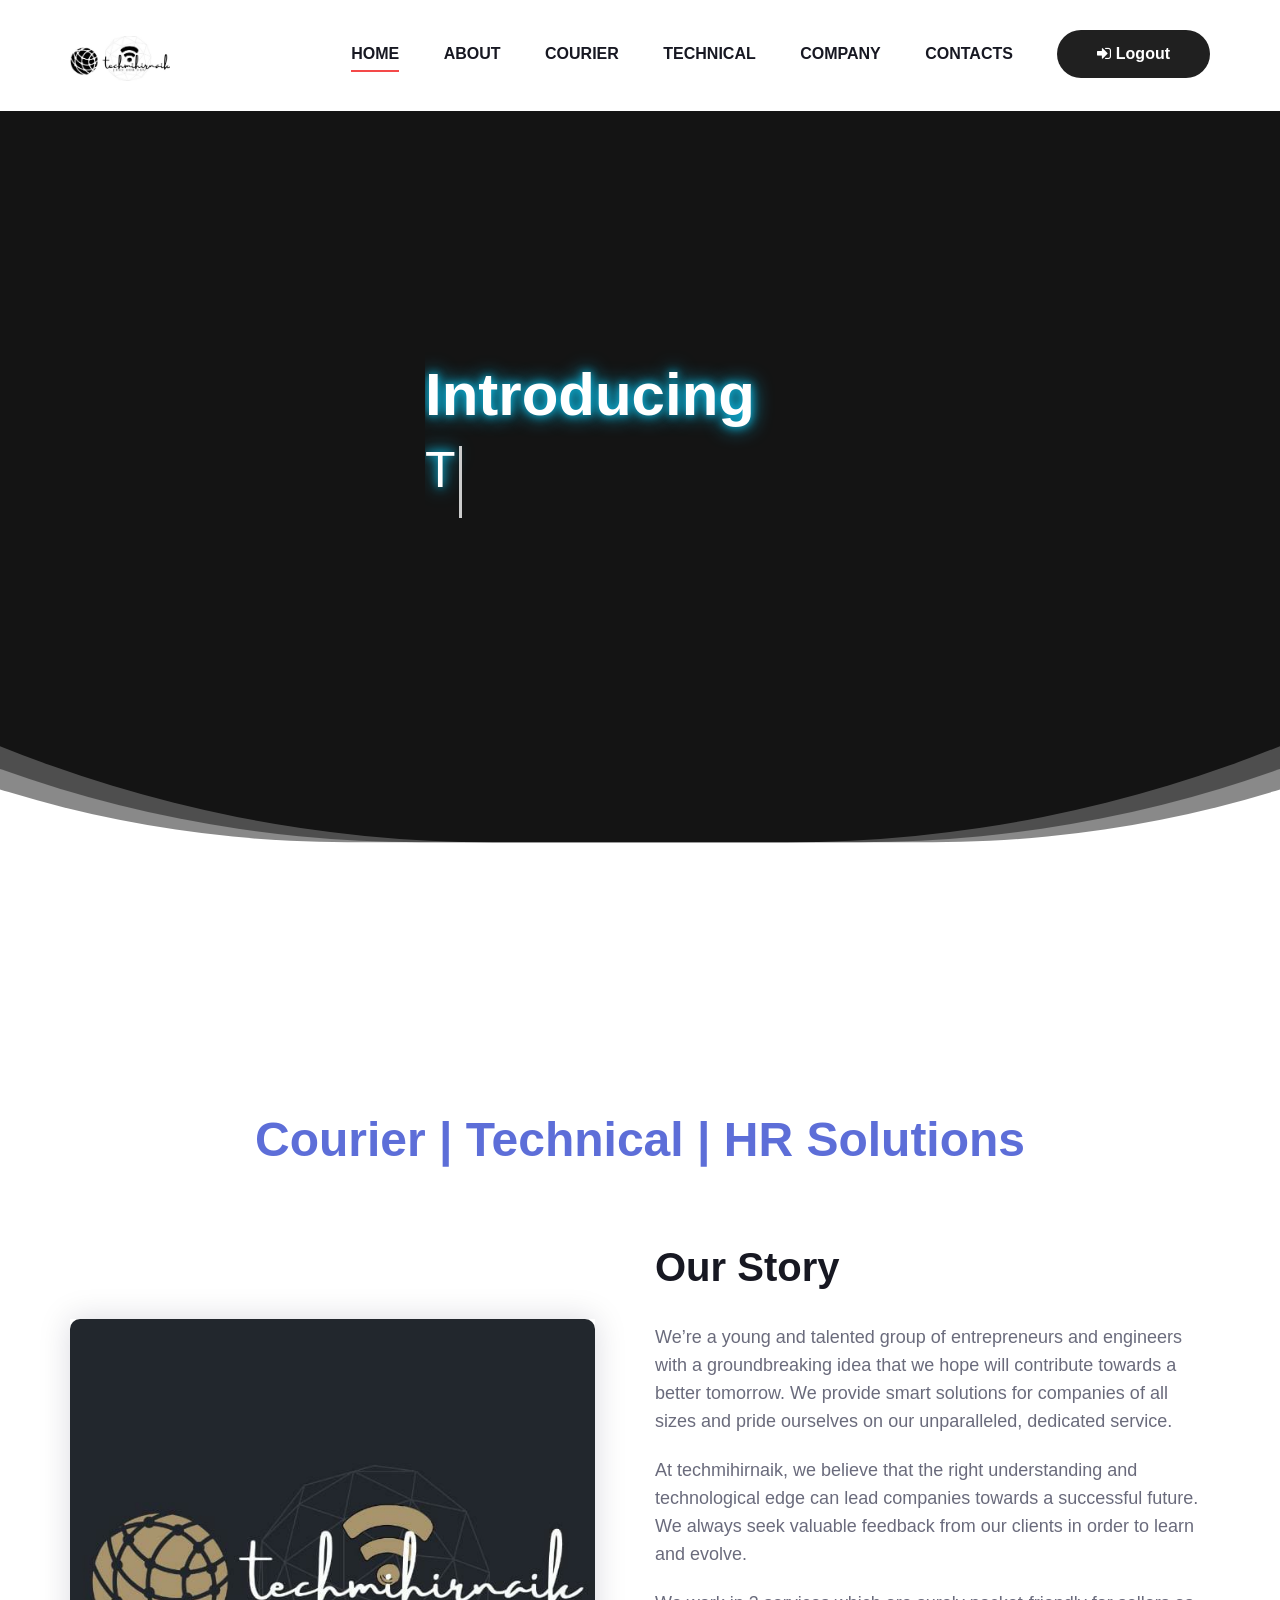
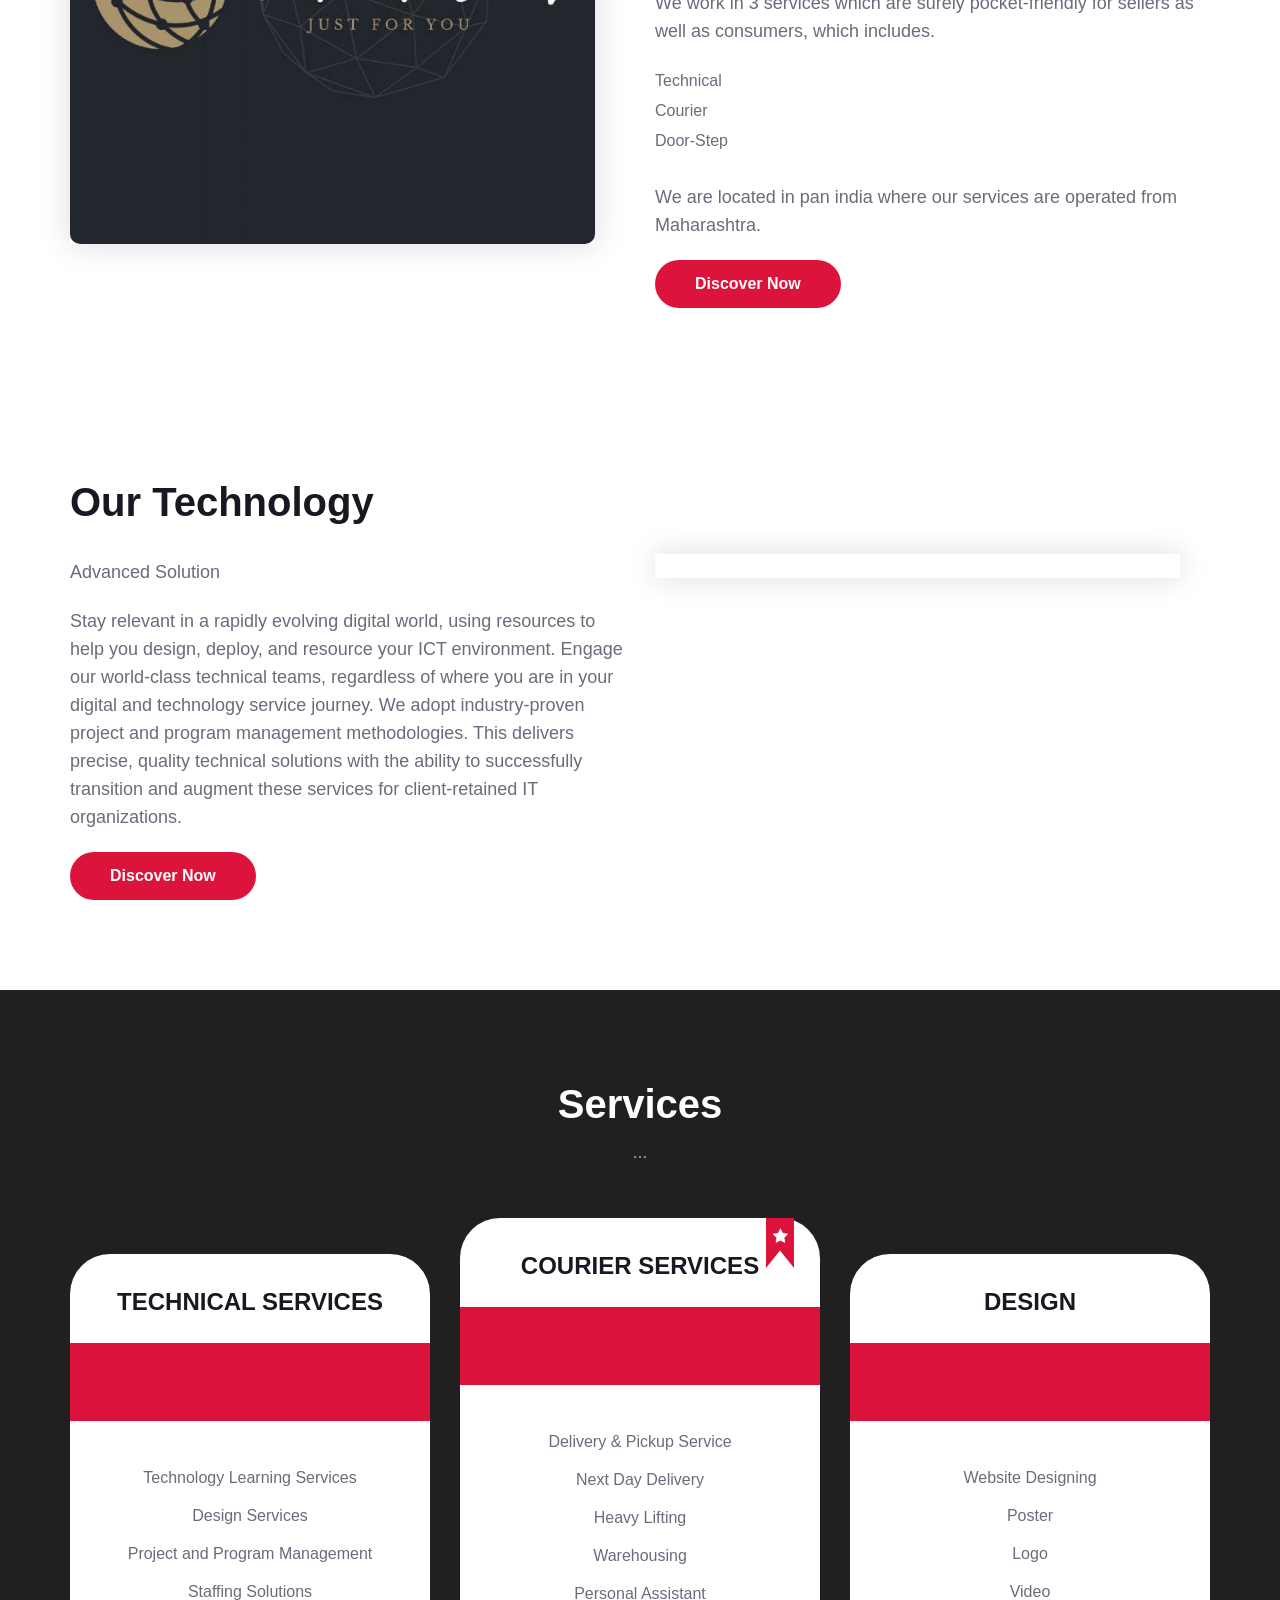
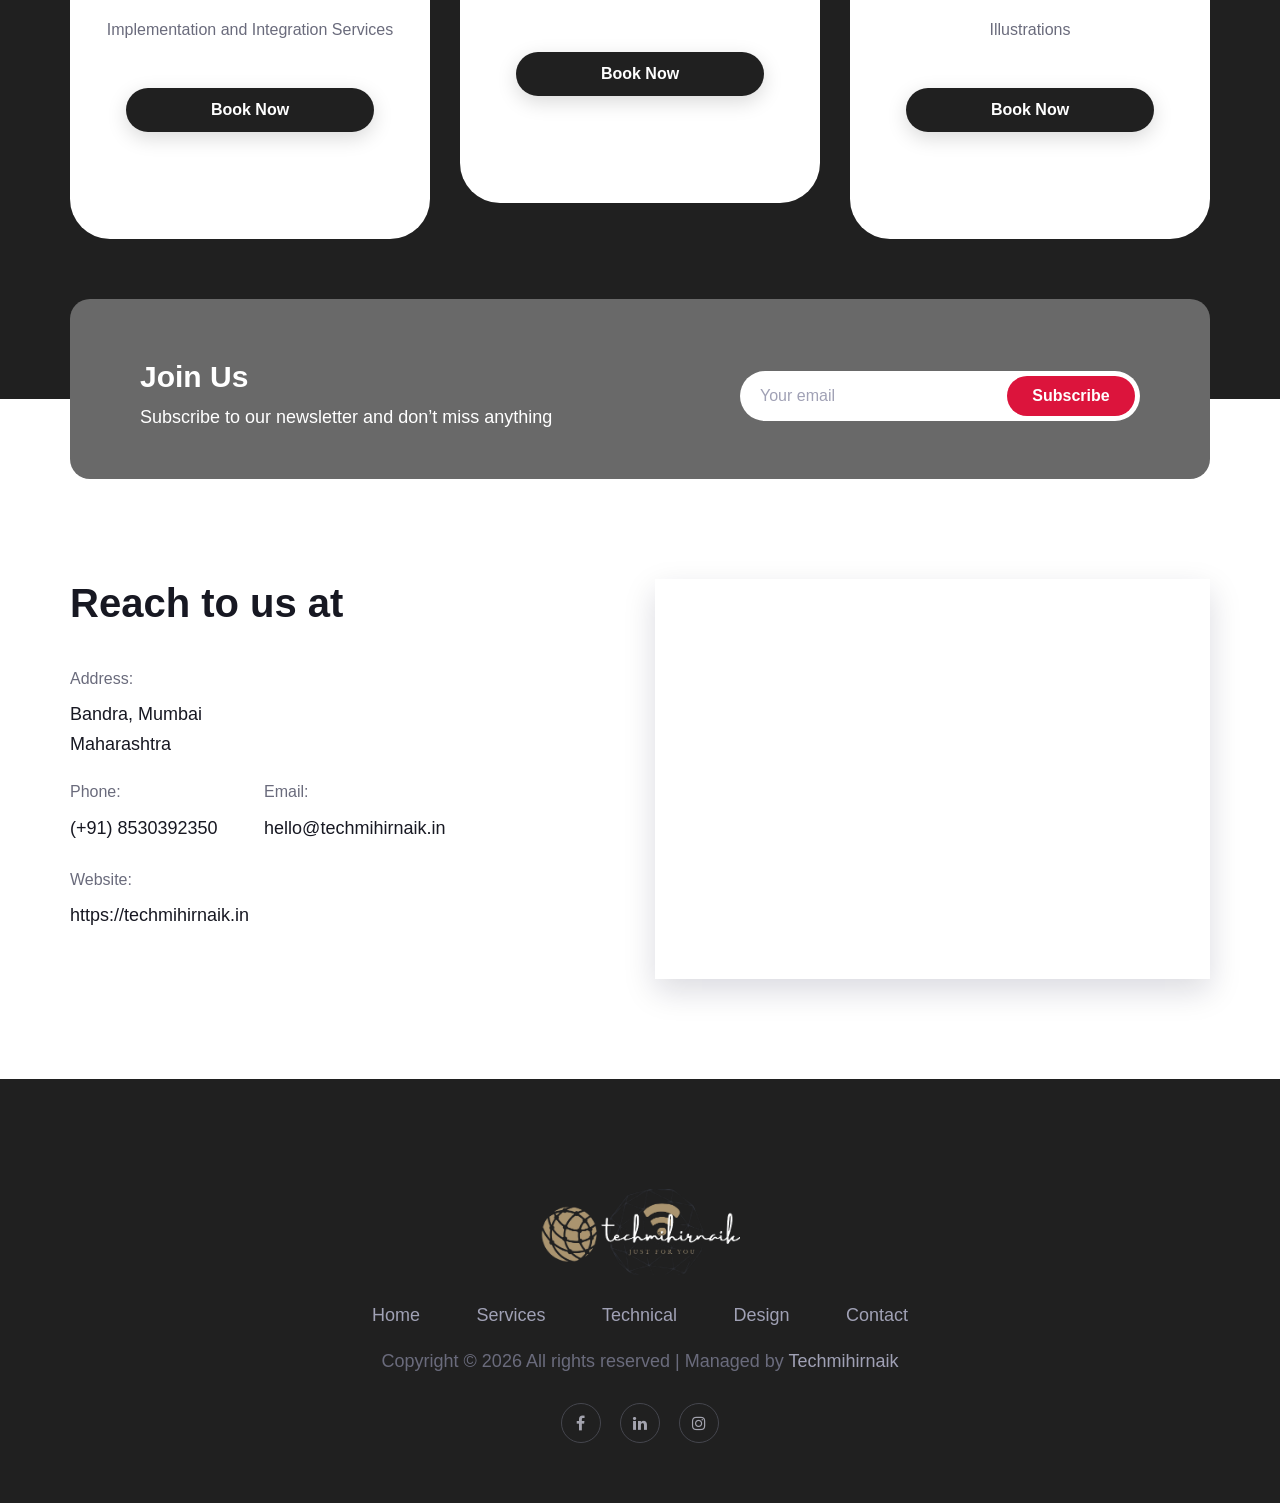
==== commit bbc22bec: "update" ====
--- a/index.html
+++ b/index.html
@@ -32,7 +32,7 @@
                     <ul>
                         <li class="active" style="color: #fff;"><a href="./index.html">Home</a></li>
                         <li><a href="about.html">About</a></li>
-                        <li><a href="courier/courier.html">Courier</a></li>
+                        <li><a href="courier.html">Courier</a></li>
                         <li><a href="tech.html">Technical</a></li>
                         <li><a href="company.html">Company</a></li>
                         <li><a href="contact.html">Contacts</a></li>
@@ -255,11 +255,11 @@
                             </p>
                         </div>
                         <div class="ft-social">
-                            <a href="#"><i class="fa fa-facebook"></i></a>
-                            <a href="#"><i class="fa fa-twitter"></i></a>
-                            <a href="#"><i class="fa fa-linkedin"></i></a>
-                            <a href="#"><i class="fa fa-instagram"></i></a>
-                            <a href="#"><i class="fa fa-youtube-play"></i></a>
+                            <a href="https://www.facebook.com/techmihirnaik/"><i class="fa fa-facebook"></i></a>
+                            <!-- <a href="#"><i class="fa fa-twitter"></i></a> -->
+                            <a href="https://www.linkedin.com/company/techmihirnaik"><i class="fa fa-linkedin"></i></a>
+                            <a href="https://instagram.com/techmihirnaik?igshid=9jia5fme3o4r"><i class="fa fa-instagram"></i></a>
+                            <!-- <a href="#"><i class="fa fa-youtube-play"></i></a> -->
                         </div>
                     </div>
                 </div>
